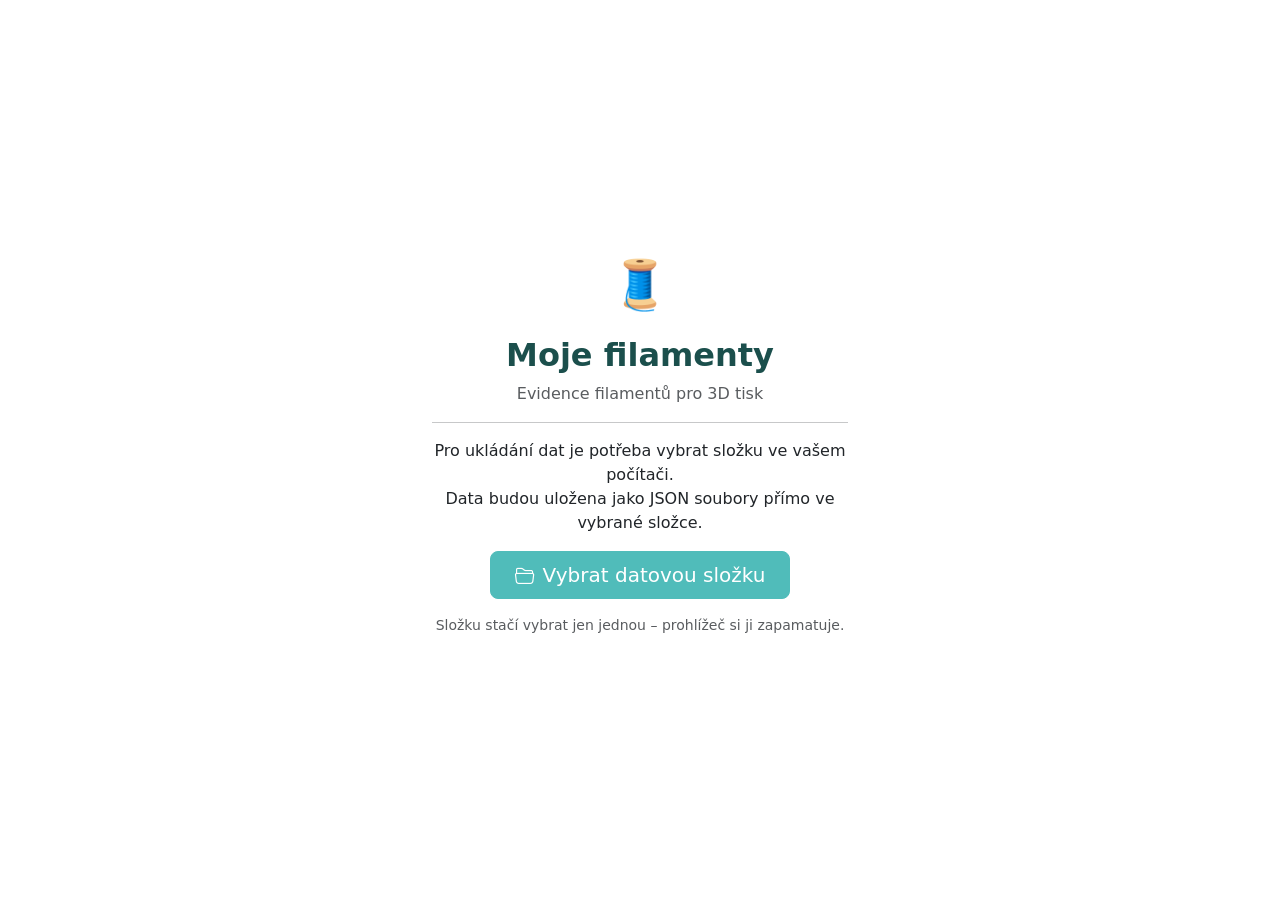
==== backup.html @ 0e146344 "První verze aplikace" ====
<!DOCTYPE html>
<html lang="cs">
<head>
  <meta charset="UTF-8">
  <meta name="viewport" content="width=device-width, initial-scale=1.0">
  <title>Moje filamenty - Záloha</title>
  <link rel="stylesheet" href="https://cdn.jsdelivr.net/npm/bootstrap@5.3.2/dist/css/bootstrap.min.css">
  <link rel="stylesheet" href="https://cdn.jsdelivr.net/npm/bootstrap-icons@1.11.1/font/bootstrap-icons.css">
  <link rel="stylesheet" href="assets/css/style.css">
</head>
<body>
  <!-- App Overlay -->
  <div id="appOverlay">
    <div class="setup-box">
      <div class="setup-logo">🧵</div>
      <h2 class="fw-bold" style="color:var(--color-primary-dark)">Moje filamenty</h2>
      <div class="spinner-border text-primary mt-3" role="status" aria-hidden="true"></div>
      <p class="mt-2 text-muted">Načítání...</p>
    </div>
  </div>

  <nav class="navbar navbar-expand-lg navbar-dark" id="mainNav"></nav>

  <div id="defaultPasswordAlert" class="alert alert-warning alert-dismissible mx-3 mt-3 d-none" role="alert">
    <i class="bi bi-exclamation-triangle-fill me-2"></i>
    <strong>Pozor!</strong> Používáte výchozí heslo. Změňte ho v sekci <a href="users.html">Uživatelé</a>.
    <button type="button" class="btn-close" data-bs-dismiss="alert" aria-label="Zavřít"></button>
  </div>

  <main class="container py-4">
    <div class="page-header">
      <h1><i class="bi bi-cloud-arrow-down me-2"></i>Záloha a obnova</h1>
    </div>

    <div class="row g-4">

      <!-- Backup actions -->
      <div class="col-md-6">
        <!-- Create backup -->
        <div class="backup-card">
          <div class="d-flex align-items-start gap-3">
            <i class="bi bi-cloud-arrow-down-fill fs-2 text-primary"></i>
            <div class="flex-grow-1">
              <h5>Vytvořit zálohu</h5>
              <p class="text-muted small mb-2">Stáhne kompletní zálohu všech dat jako jeden JSON soubor s časovým razítkem.</p>
              <button class="btn btn-primary" id="createBackupBtn">
                <i class="bi bi-download me-1"></i>Stáhnout zálohu
              </button>
            </div>
          </div>
        </div>

        <!-- Import backup -->
        <div class="backup-card mt-3">
          <div class="d-flex align-items-start gap-3">
            <i class="bi bi-cloud-arrow-up-fill fs-2 text-primary"></i>
            <div class="flex-grow-1">
              <h5>Importovat zálohu</h5>
              <p class="text-muted small mb-2">Načte zálohu ze souboru a přepíše stávající data. Tuto akci nelze vrátit!</p>
              <button class="btn btn-outline-primary" id="importBackupBtn">
                <i class="bi bi-upload me-1"></i>Vybrat soubor zálohy
              </button>
            </div>
          </div>
        </div>

        <!-- Check files -->
        <div class="backup-card mt-3">
          <div class="d-flex align-items-start gap-3">
            <i class="bi bi-clipboard-check-fill fs-2 text-primary"></i>
            <div class="flex-grow-1">
              <h5>Zkontrolovat datové soubory</h5>
              <p class="text-muted small mb-2">Ověří existenci a validitu všech datových souborů.</p>
              <button class="btn btn-outline-secondary" id="checkFilesBtn">
                <i class="bi bi-search me-1"></i>Zkontrolovat
              </button>
              <div id="fileCheckResults" class="mt-2"></div>
            </div>
          </div>
        </div>
      </div>

      <div class="col-md-6">
        <!-- Restore sample data -->
        <div class="backup-card">
          <div class="d-flex align-items-start gap-3">
            <i class="bi bi-arrow-counterclockwise fs-2" style="color:var(--color-low-dark)"></i>
            <div class="flex-grow-1">
              <h5>Obnovit ukázková data</h5>
              <p class="text-muted small mb-2">Znovu inicializuje aplikaci s ukázkovými filamenty a výchozím nastavením. Stávající data budou zachována.</p>
              <button class="btn btn-outline-warning" id="restoreSampleBtn">
                <i class="bi bi-arrow-counterclockwise me-1"></i>Obnovit ukázky
              </button>
            </div>
          </div>
        </div>

        <!-- Delete all data -->
        <div class="backup-card mt-3">
          <div class="d-flex align-items-start gap-3">
            <i class="bi bi-trash-fill fs-2" style="color:var(--color-empty)"></i>
            <div class="flex-grow-1">
              <h5>Smazat všechna data</h5>
              <p class="text-muted small mb-2">Trvale smaže všechny filamenty a logy. Uživatelé a nastavení zůstanou zachovány.</p>
              <button class="btn btn-outline-danger" data-bs-toggle="modal" data-bs-target="#deleteAllModal">
                <i class="bi bi-trash me-1"></i>Smazat data
              </button>
            </div>
          </div>
        </div>

        <!-- Individual file downloads (fallback) -->
        <div class="backup-card mt-3" id="fallbackSection">
          <div class="d-flex align-items-start gap-3">
            <i class="bi bi-file-earmark-arrow-down-fill fs-2 text-muted"></i>
            <div class="flex-grow-1">
              <h5 class="text-muted">Stáhnout jednotlivé soubory</h5>
              <p class="text-muted small mb-2">Záložní možnost pro prohlížeče bez File System Access API.</p>
              <div class="d-flex flex-wrap gap-2">
                <button class="btn btn-sm btn-outline-secondary download-file-btn" data-file="filaments.json">
                  <i class="bi bi-file-earmark-code me-1"></i>filaments.json
                </button>
                <button class="btn btn-sm btn-outline-secondary download-file-btn" data-file="settings.json">
                  <i class="bi bi-file-earmark-code me-1"></i>settings.json
                </button>
                <button class="btn btn-sm btn-outline-secondary download-file-btn" data-file="users.json">
                  <i class="bi bi-file-earmark-code me-1"></i>users.json
                </button>
                <button class="btn btn-sm btn-outline-secondary download-file-btn" data-file="logs.json">
                  <i class="bi bi-file-earmark-code me-1"></i>logs.json
                </button>
              </div>
            </div>
          </div>
        </div>
      </div>

      <!-- Activity log -->
      <div class="col-12">
        <div class="card border-0 shadow-sm">
          <div class="card-header d-flex justify-content-between align-items-center" style="background:var(--color-primary-dark);color:#fff">
            <h6 class="mb-0"><i class="bi bi-journal-text me-2"></i>Protokol aktivit (posledních 20)</h6>
            <button class="btn btn-sm btn-light" id="refreshLogsBtn">
              <i class="bi bi-arrow-clockwise me-1"></i>Obnovit
            </button>
          </div>
          <div class="card-body p-0">
            <div class="table-responsive">
              <table class="table table-sm log-table mb-0">
                <thead class="table-light">
                  <tr>
                    <th style="width:160px">Datum a čas</th>
                    <th style="width:100px">Uživatel</th>
                    <th style="width:130px">Typ</th>
                    <th>Popis</th>
                  </tr>
                </thead>
                <tbody id="logsTableBody">
                  <tr><td colspan="4" class="text-center text-muted py-3">Načítám...</td></tr>
                </tbody>
              </table>
            </div>
          </div>
        </div>
      </div>

    </div>
  </main>

  <!-- Restore confirmation modal -->
  <div class="modal fade" id="restoreConfirmModal" tabindex="-1" aria-hidden="true">
    <div class="modal-dialog">
      <div class="modal-content">
        <div class="modal-header bg-warning">
          <h5 class="modal-title">
            <i class="bi bi-exclamation-triangle me-2"></i>Potvrdit import zálohy
          </h5>
          <button type="button" class="btn-close" data-bs-dismiss="modal" aria-label="Zavřít"></button>
        </div>
        <div class="modal-body">
          <p>Importem zálohy přepíšete všechna stávající data (filamenty, nastavení, uživatele a logy).</p>
          <p class="fw-bold text-danger">Tuto akci nelze vrátit. Pokračovat?</p>
          <div id="backupPreview" class="p-2 rounded" style="background:#f8f9fa;font-size:0.85rem;"></div>
        </div>
        <div class="modal-footer">
          <button type="button" class="btn btn-secondary" data-bs-dismiss="modal">Zrušit</button>
          <button type="button" class="btn btn-warning" id="confirmRestoreBtn">
            <i class="bi bi-cloud-arrow-up me-1"></i>Importovat zálohu
          </button>
        </div>
      </div>
    </div>
  </div>

  <!-- Delete all modal -->
  <div class="modal fade" id="deleteAllModal" tabindex="-1" aria-hidden="true">
    <div class="modal-dialog">
      <div class="modal-content">
        <div class="modal-header bg-danger text-white">
          <h5 class="modal-title">
            <i class="bi bi-exclamation-triangle me-2"></i>Smazat všechna data
          </h5>
          <button type="button" class="btn-close btn-close-white" data-bs-dismiss="modal" aria-label="Zavřít"></button>
        </div>
        <div class="modal-body">
          <p>Opravdu chcete smazat <strong>všechny filamenty a logy</strong>?</p>
          <p class="text-muted small">Uživatelé a nastavení aplikace budou zachovány.</p>
          <p class="fw-bold text-danger">Tuto akci nelze vrátit!</p>
        </div>
        <div class="modal-footer">
          <button type="button" class="btn btn-secondary" data-bs-dismiss="modal">Zrušit</button>
          <button type="button" class="btn btn-danger" id="confirmDeleteAllBtn">
            <i class="bi bi-trash me-1"></i>Smazat vše
          </button>
        </div>
      </div>
    </div>
  </div>

  <!-- Toast container -->
  <div class="toast-container position-fixed top-0 end-0 p-3" id="toastContainer"></div>

  <script src="https://cdn.jsdelivr.net/npm/bootstrap@5.3.2/dist/js/bootstrap.bundle.min.js"></script>
  <script src="assets/js/calculations.js"></script>
  <script src="assets/js/storage.js"></script>
  <script src="assets/js/auth.js"></script>
  <script src="assets/js/app.js"></script>
  <script>
    let _pendingBackup = null;

    async function loadLogs() {
      const logs = await Storage.readJsonFile('logs.json', []);
      const tbody = document.getElementById('logsTableBody');
      if (!tbody) return;
      tbody.innerHTML = '';
      const recent = logs.slice(0, 20);
      if (recent.length === 0) {
        tbody.innerHTML = '<tr><td colspan="4" class="text-center text-muted py-3">Žádné záznamy.</td></tr>';
        return;
      }
      const typeLabels = {
        login: 'Přihlášení', logout: 'Odhlášení',
        add_filament: 'Přidání', edit_filament: 'Úprava',
        delete_filament: 'Smazání', archive_filament: 'Archivace',
        quick_weigh: 'Zvážení', save_settings: 'Nastavení',
        add_material: 'Materiál', delete_material: 'Materiál',
        user_management: 'Uživatelé', backup: 'Záloha',
        restore: 'Obnova', init: 'Inicializace', info: 'Info'
      };
      recent.forEach(log => {
        const tr = document.createElement('tr');
        const date = new Date(log.date).toLocaleString('cs-CZ');
        tr.innerHTML = `
          <td class="text-muted">${date}</td>
          <td><code>${log.user || ''}</code></td>
          <td><span class="badge bg-secondary log-type-badge">${typeLabels[log.type] || log.type}</span></td>
          <td>${log.description || ''}</td>
        `;
        tbody.appendChild(tr);
      });
    }

    async function checkFiles() {
      const files = ['filaments.json', 'settings.json', 'users.json', 'app-state.json', 'logs.json'];
      const results = document.getElementById('fileCheckResults');
      if (!results) return;
      results.innerHTML = '<div class="text-muted small">Kontroluji...</div>';

      let html = '<div class="mt-2">';
      for (const f of files) {
        let exists = false, valid = false, count = '';
        try {
          exists = await Storage.fileExists(f);
          if (exists) {
            const data = await Storage.readJsonFile(f, null);
            valid = data !== null;
            if (Array.isArray(data)) count = ` (${data.length} položek)`;
          }
        } catch (e) { /* ignore */ }
        const icon = exists && valid ? 'bi-check-circle-fill text-success' : 'bi-x-circle-fill text-danger';
        const status = exists ? (valid ? 'OK' + count : 'Chyba parsování') : 'Nenalezen';
        html += `<div class="d-flex align-items-center gap-2 py-1">
          <i class="bi ${icon}"></i>
          <code>${f}</code>
          <span class="text-muted small">${status}</span>
        </div>`;
      }
      html += '</div>';
      results.innerHTML = html;
    }

    document.addEventListener('DOMContentLoaded', async () => {
      await App.init();
      await loadLogs();

      document.getElementById('refreshLogsBtn').addEventListener('click', loadLogs);

      // Create backup
      document.getElementById('createBackupBtn').addEventListener('click', async () => {
        try {
          const backup = await Storage.backupAllData();
          const ts = new Date().toISOString().replace(/[:.]/g, '-').slice(0, 19);
          const filename = `filementy-backup-${ts}.json`;
          Storage.downloadJson(backup, filename);
          const user = Auth.getCurrentUser();
          await Storage.addLog(user ? user.username : 'unknown', 'backup', `Záloha vytvořena: ${filename}`);
          App.showToast('Záloha byla stažena.', 'success');
          await loadLogs();
        } catch (e) {
          App.showToast('Chyba při tvorbě zálohy: ' + e.message, 'danger');
        }
      });

      // Import backup
      document.getElementById('importBackupBtn').addEventListener('click', async () => {
        const data = await Storage.importFromFile();
        if (!data) { App.showToast('Soubor nebyl načten nebo není validní JSON.', 'warning'); return; }

        // Validate backup structure
        const expectedKeys = ['filaments.json', 'settings.json', 'users.json'];
        const missingKeys = expectedKeys.filter(k => !(k in data));
        if (missingKeys.length > 0) {
          App.showToast('Soubor zálohy neobsahuje očekávaná data. Zkontrolujte soubor.', 'danger');
          return;
        }

        _pendingBackup = data;
        const preview = document.getElementById('backupPreview');
        if (preview) {
          const filCount = Array.isArray(data['filaments.json']) ? data['filaments.json'].length : '?';
          const userCount = Array.isArray(data['users.json']) ? data['users.json'].length : '?';
          preview.innerHTML = `
            <div><i class="bi bi-check2 me-1 text-success"></i>Filamenty: ${filCount} položek</div>
            <div><i class="bi bi-check2 me-1 text-success"></i>Uživatelé: ${userCount} položek</div>
            <div><i class="bi bi-check2 me-1 text-success"></i>Nastavení: nalezeno</div>
          `;
        }
        const modal = new bootstrap.Modal(document.getElementById('restoreConfirmModal'));
        modal.show();
      });

      document.getElementById('confirmRestoreBtn').addEventListener('click', async () => {
        if (!_pendingBackup) return;
        try {
          await Storage.restoreFromBackup(_pendingBackup);
          const user = Auth.getCurrentUser();
          await Storage.addLog(user ? user.username : 'unknown', 'restore', 'Data obnovena ze zálohy.');
          App.showToast('Data byla úspěšně obnovena ze zálohy.', 'success');
          const modal = bootstrap.Modal.getInstance(document.getElementById('restoreConfirmModal'));
          if (modal) modal.hide();
          _pendingBackup = null;
          await loadLogs();
        } catch (e) {
          App.showToast('Chyba při obnově: ' + e.message, 'danger');
        }
      });

      // Check files
      document.getElementById('checkFilesBtn').addEventListener('click', checkFiles);

      // Restore sample data
      document.getElementById('restoreSampleBtn').addEventListener('click', async () => {
        if (!confirm('Opravdu chcete znovu inicializovat ukázková data? Stávající data nebudou smazána, jen doplněna.')) return;
        try {
          // Force re-init by temporarily ignoring existing files won't work with initializeDataFiles
          // Instead we just call initializeDataFiles which skips existing files
          await Storage.initializeDataFiles();
          const user = Auth.getCurrentUser();
          await Storage.addLog(user ? user.username : 'unknown', 'restore', 'Ukázková data obnovena.');
          App.showToast('Ukázková data byla inicializována.', 'success');
          await loadLogs();
        } catch (e) {
          App.showToast('Chyba: ' + e.message, 'danger');
        }
      });

      // Delete all data
      document.getElementById('confirmDeleteAllBtn').addEventListener('click', async () => {
        try {
          await Storage.writeJsonFile('filaments.json', []);
          await Storage.writeJsonFile('logs.json', [{
            date: new Date().toISOString(),
            user: Auth.getCurrentUser()?.username || 'unknown',
            type: 'delete',
            description: 'Všechna data byla smazána.'
          }]);
          const modal = bootstrap.Modal.getInstance(document.getElementById('deleteAllModal'));
          if (modal) modal.hide();
          App.showToast('Všechna data byla smazána.', 'success');
          await loadLogs();
        } catch (e) {
          App.showToast('Chyba: ' + e.message, 'danger');
        }
      });

      // Individual file downloads
      document.querySelectorAll('.download-file-btn').forEach(btn => {
        btn.addEventListener('click', async () => {
          const file = btn.dataset.file;
          const data = await Storage.readJsonFile(file, null);
          if (data === null) { App.showToast('Soubor nenalezen nebo nelze přečíst.', 'warning'); return; }
          Storage.downloadJson(data, file);
          App.showToast(`${file} byl stažen.`, 'success');
        });
      });
    });
  </script>
</body>
</html>
---- assets/css/style.css ----
/* Moje filamenty - Custom styles on top of Bootstrap 5 */
:root {
  --color-primary: #50BCBA;
  --color-primary-dark: #1B4F4C;
  --color-low: #EBC8A0;
  --color-low-dark: #C57D11;
  --color-empty: #C26580;
  --color-empty-dark: #79173A;
}

/* Override Bootstrap primary */
.btn-primary { background-color: var(--color-primary); border-color: var(--color-primary); color: #fff; }
.btn-primary:hover { background-color: var(--color-primary-dark); border-color: var(--color-primary-dark); color: #fff; }
.btn-primary:focus, .btn-primary:active { background-color: var(--color-primary-dark); border-color: var(--color-primary-dark); color: #fff; }
.btn-outline-primary { color: var(--color-primary); border-color: var(--color-primary); }
.btn-outline-primary:hover { background-color: var(--color-primary); border-color: var(--color-primary); color: #fff; }
.text-primary { color: var(--color-primary) !important; }
.bg-primary { background-color: var(--color-primary) !important; }
.border-primary { border-color: var(--color-primary) !important; }
.form-control:focus { border-color: var(--color-primary); box-shadow: 0 0 0 0.25rem rgba(80, 188, 186, 0.25); }
.form-select:focus { border-color: var(--color-primary); box-shadow: 0 0 0 0.25rem rgba(80, 188, 186, 0.25); }
.form-check-input:checked { background-color: var(--color-primary); border-color: var(--color-primary); }

/* Navbar */
.navbar { background-color: var(--color-primary-dark) !important; }
.navbar-brand { font-weight: 700; font-size: 1.3rem; }
.navbar-nav .nav-link.active { color: var(--color-primary) !important; font-weight: 600; }
.navbar-nav .nav-link { color: rgba(255,255,255,0.85) !important; }
.navbar-nav .nav-link:hover { color: #fff !important; }

/* Progress bar classes */
.progress-ok .progress-bar { background-color: var(--color-primary); }
.progress-warning .progress-bar { background-color: var(--color-low-dark); }
.progress-danger .progress-bar { background-color: var(--color-empty); }

/* Status badges */
.badge-active { background-color: var(--color-primary); color: white; }
.badge-low { background-color: var(--color-low-dark); color: white; }
.badge-empty { background-color: var(--color-empty); color: white; }
.badge-archived { background-color: #6c757d; color: white; }

/* Color dot for filament color */
.color-dot { width: 24px; height: 24px; border-radius: 50%; border: 2px solid #dee2e6; display: inline-block; flex-shrink: 0; vertical-align: middle; }
.color-stripe { height: 6px; border-radius: 3px; }

/* Filament card */
.filament-card { border-left: 6px solid var(--color-primary); transition: box-shadow 0.2s; }
.filament-card:hover { box-shadow: 0 4px 12px rgba(0,0,0,0.15); }
.filament-card .card-header { background: transparent; border-bottom: 1px solid #f0f0f0; }
.filament-card.status-low { border-left-color: var(--color-low-dark); }
.filament-card.status-empty { border-left-color: var(--color-empty); }
.filament-card.status-archived { border-left-color: #6c757d; opacity: 0.75; }

/* Setup overlay */
#appOverlay { position: fixed; inset: 0; background: white; z-index: 9999; display: flex; align-items: center; justify-content: center; }
.setup-box { max-width: 480px; width: 100%; text-align: center; padding: 2rem; }
.setup-logo { font-size: 3rem; margin-bottom: 1rem; }

/* Stats cards on dashboard */
.stat-card { border: none; border-top: 4px solid var(--color-primary); box-shadow: 0 2px 8px rgba(0,0,0,0.07); }
.stat-card.stat-low { border-top-color: var(--color-low-dark); }
.stat-card.stat-empty { border-top-color: var(--color-empty); }
.stat-card.stat-secondary { border-top-color: #6c757d; }
.stat-number { font-size: 2rem; font-weight: 700; color: var(--color-primary-dark); }
.stat-number.stat-low-num { color: var(--color-low-dark); }
.stat-number.stat-empty-num { color: var(--color-empty); }

/* Table improvements */
.table th { border-top: none; font-weight: 600; font-size: 0.85rem; text-transform: uppercase; letter-spacing: 0.05em; color: #666; }
.table-hover tbody tr:hover { background-color: rgba(80, 188, 186, 0.06); }

/* Alert for default password */
#defaultPasswordAlert { border-left: 4px solid var(--color-empty); }

/* Login page */
.login-card { max-width: 420px; width: 100%; }
.login-logo { font-size: 3.5rem; }

/* Filter bar */
.filter-bar { background: #f8f9fa; border-radius: 8px; padding: 1rem; margin-bottom: 1.5rem; }

/* Live preview box */
.preview-box { background: #f8f9fa; border: 1px solid #dee2e6; border-radius: 6px; padding: 1rem; }
.preview-box .preview-label { font-size: 0.78rem; text-transform: uppercase; letter-spacing: 0.05em; color: #888; font-weight: 600; }
.preview-box .preview-value { font-size: 1.1rem; font-weight: 600; color: var(--color-primary-dark); }

/* Backup page */
.backup-card { border: 1px solid #dee2e6; border-radius: 8px; padding: 1.5rem; margin-bottom: 1rem; }
.backup-card h5 { color: var(--color-primary-dark); }

/* Log table */
.log-table td { font-size: 0.875rem; }
.log-type-badge { font-size: 0.75rem; }

/* Page header */
.page-header { display: flex; justify-content: space-between; align-items: center; margin-bottom: 1.5rem; padding-bottom: 1rem; border-bottom: 2px solid #f0f0f0; }
.page-header h1 { font-size: 1.75rem; font-weight: 700; color: var(--color-primary-dark); margin: 0; }

/* Material density hint */
.density-hint { font-size: 0.85rem; color: var(--color-primary-dark); background: rgba(80,188,186,0.1); border-radius: 4px; padding: 0.25rem 0.75rem; display: inline-block; margin-top: 0.35rem; }

/* Spinner override */
.spinner-border.text-primary { color: var(--color-primary) !important; }

/* Toast */
.toast-container { z-index: 11000; }

/* Responsive */
@media (max-width: 768px) {
  .stat-card .stat-number { font-size: 1.5rem; }
  .filament-card { margin-bottom: 1rem; }
  .page-header { flex-direction: column; align-items: flex-start; gap: 0.75rem; }
}

/* Calculator page */
.calc-result-box {
  background: #f8f9fa;
  border-radius: 10px;
  padding: 1rem;
  text-align: center;
  border: 1px solid #e9ecef;
}
.calc-result-box--total {
  background: rgba(80,188,186,0.10);
  border-color: var(--color-primary);
}
.calc-result-label {
  font-size: 0.8rem;
  text-transform: uppercase;
  letter-spacing: 0.05em;
  color: #666;
  margin-bottom: 0.4rem;
}
.calc-result-value {
  font-size: 1.5rem;
  font-weight: 700;
  color: var(--color-primary-dark);
}
.calc-result-box--total .calc-result-value {
  color: var(--color-primary);
  font-size: 1.75rem;
}

/* Utility */
.cursor-pointer { cursor: pointer; }
.fw-medium { font-weight: 500; }
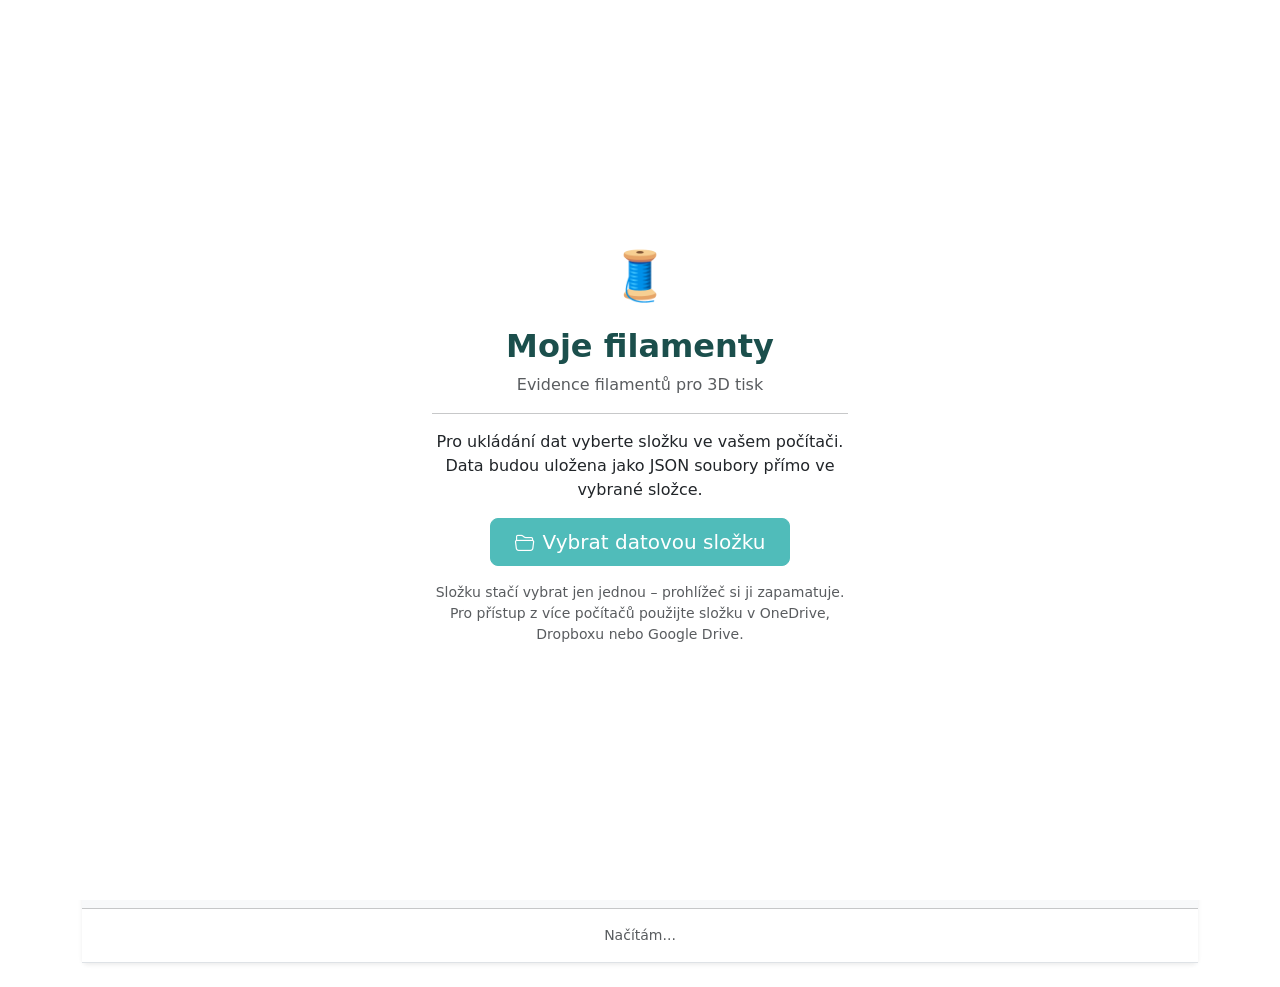
==== commit 63737c59: "hosting update" ====
--- a/backup.html
+++ b/backup.html
@@ -30,6 +30,15 @@
   <main class="container py-4">
     <div class="page-header">
       <h1><i class="bi bi-cloud-arrow-down me-2"></i>Záloha a obnova</h1>
+    </div>
+
+    <!-- Storage folder info -->
+    <div class="backup-card mb-4 d-flex align-items-center gap-3">
+      <i class="bi bi-folder2-open fs-3 text-primary"></i>
+      <div>
+        <div class="fw-semibold mb-1">Datová složka</div>
+        <div id="storageFolderInfo" class="text-muted small">—</div>
+      </div>
     </div>
 
     <div class="row g-4">
@@ -403,6 +412,15 @@
           App.showToast(`${file} byl stažen.`, 'success');
         });
       });
+
+      // Show folder name
+      const folderInfo = document.getElementById('storageFolderInfo');
+      if (folderInfo) {
+        const dir = await Storage.getDirName();
+        folderInfo.innerHTML = dir
+          ? `<span class="storage-mode-badge"><i class="bi bi-folder2-open"></i> ${dir}</span> &nbsp;<span class="text-muted">— data se ukládají jako JSON soubory přímo do této složky</span>`
+          : 'Složka není nastavena.';
+      }
     });
   </script>
 </body>
--- a/assets/css/style.css
+++ b/assets/css/style.css
@@ -112,6 +112,28 @@
   .page-header { flex-direction: column; align-items: flex-start; gap: 0.75rem; }
 }
 
+/* Storage choice overlay */
+.storage-option {
+  border: 2px solid #e9ecef;
+  border-radius: 12px;
+  padding: 1.25rem;
+  height: 100%;
+  display: flex;
+  flex-direction: column;
+  transition: border-color 0.2s, box-shadow 0.2s;
+}
+.storage-option:not(.storage-option--disabled):hover {
+  border-color: var(--color-primary);
+  box-shadow: 0 0 0 3px rgba(80,188,186,0.15);
+}
+.storage-option--disabled { opacity: 0.5; }
+.storage-option-icon { font-size: 2rem; margin-bottom: 0.5rem; }
+.storage-option-title { font-weight: 700; font-size: 1rem; margin-bottom: 0.4rem; color: var(--color-primary-dark); }
+.storage-option-desc { font-size: 0.85rem; color: #666; flex-grow: 1; margin-bottom: 0.75rem; }
+
+/* Storage mode badge in backup */
+.storage-mode-badge { display: inline-flex; align-items: center; gap: 0.4rem; background: rgba(80,188,186,0.12); border: 1px solid var(--color-primary); color: var(--color-primary-dark); border-radius: 20px; padding: 0.25rem 0.75rem; font-size: 0.85rem; font-weight: 500; }
+
 /* Calculator page */
 .calc-result-box {
   background: #f8f9fa;
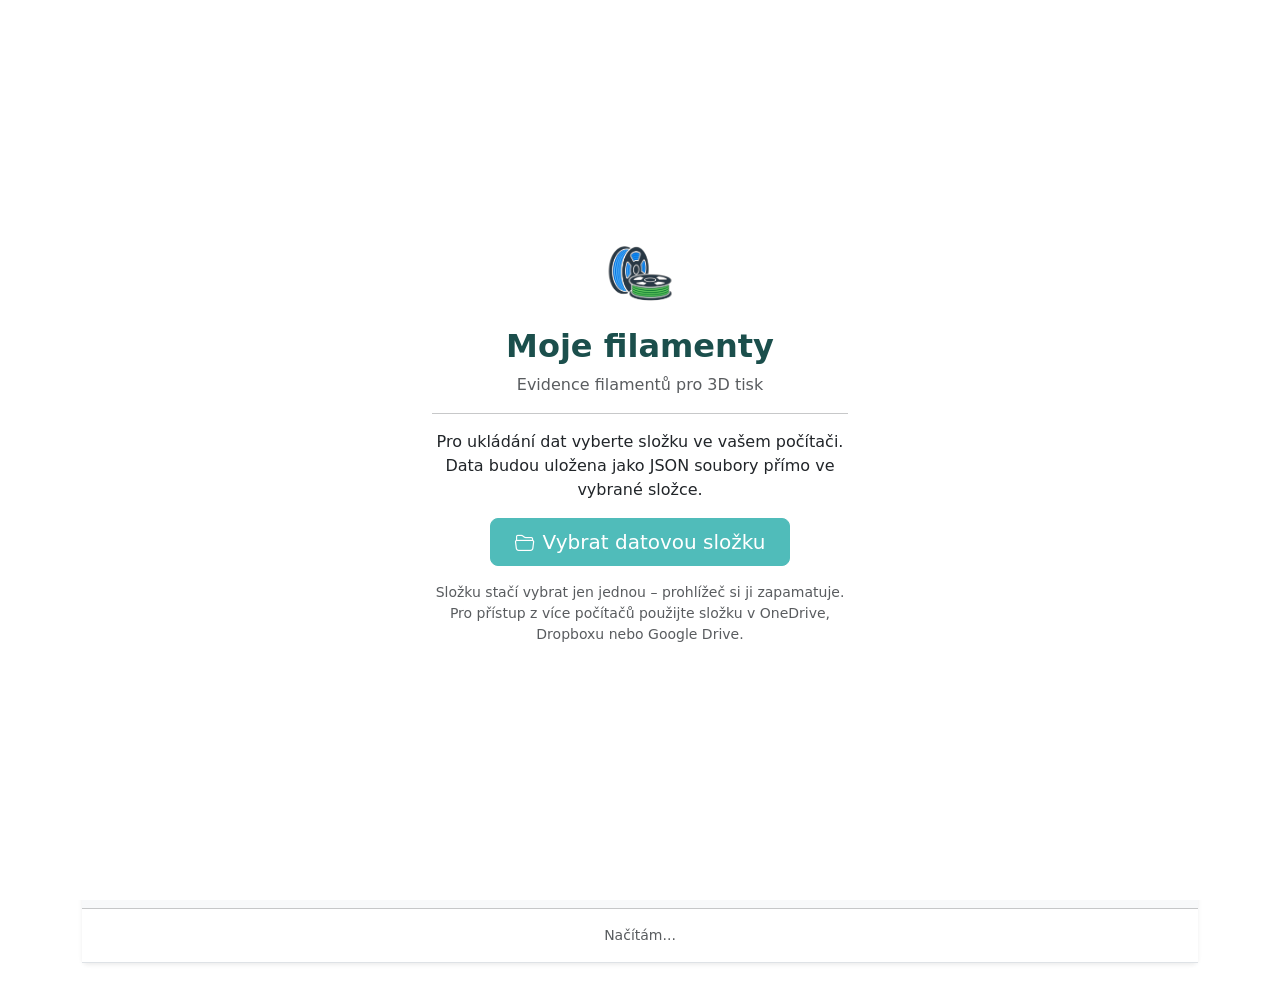
==== commit 4423b4f6: "Změna loga" ====
--- a/backup.html
+++ b/backup.html
@@ -12,7 +12,7 @@
   <!-- App Overlay -->
   <div id="appOverlay">
     <div class="setup-box">
-      <div class="setup-logo">🧵</div>
+      <div class="setup-logo"><img src="assets/img/logo.svg" alt="Moje filamenty"></div>
       <h2 class="fw-bold" style="color:var(--color-primary-dark)">Moje filamenty</h2>
       <div class="spinner-border text-primary mt-3" role="status" aria-hidden="true"></div>
       <p class="mt-2 text-muted">Načítání...</p>
--- a/assets/css/style.css
+++ b/assets/css/style.css
@@ -24,6 +24,7 @@
 /* Navbar */
 .navbar { background-color: var(--color-primary-dark) !important; }
 .navbar-brand { font-weight: 700; font-size: 1.3rem; }
+.navbar-brand img { height: 28px; width: auto; vertical-align: middle; }
 .navbar-nav .nav-link.active { color: var(--color-primary) !important; font-weight: 600; }
 .navbar-nav .nav-link { color: rgba(255,255,255,0.85) !important; }
 .navbar-nav .nav-link:hover { color: #fff !important; }
@@ -54,7 +55,8 @@
 /* Setup overlay */
 #appOverlay { position: fixed; inset: 0; background: white; z-index: 9999; display: flex; align-items: center; justify-content: center; }
 .setup-box { max-width: 480px; width: 100%; text-align: center; padding: 2rem; }
-.setup-logo { font-size: 3rem; margin-bottom: 1rem; }
+.setup-logo { margin-bottom: 1rem; }
+.setup-logo img { height: 72px; width: auto; }
 
 /* Stats cards on dashboard */
 .stat-card { border: none; border-top: 4px solid var(--color-primary); box-shadow: 0 2px 8px rgba(0,0,0,0.07); }
@@ -74,7 +76,8 @@
 
 /* Login page */
 .login-card { max-width: 420px; width: 100%; }
-.login-logo { font-size: 3.5rem; }
+.login-logo { }
+.login-logo img { height: 80px; width: auto; }
 
 /* Filter bar */
 .filter-bar { background: #f8f9fa; border-radius: 8px; padding: 1rem; margin-bottom: 1.5rem; }
